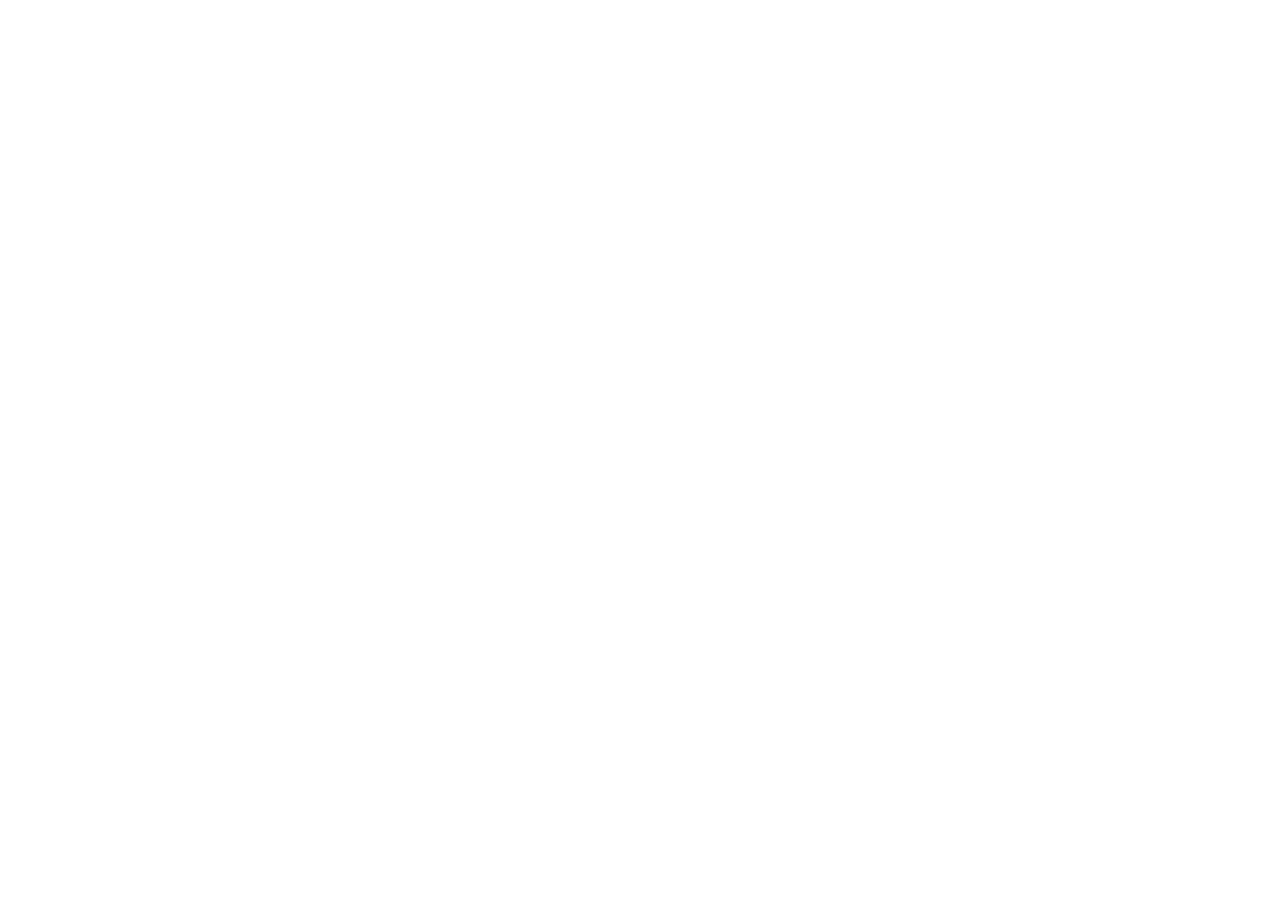
==== about.html @ dff4c0d5 "add initial files" ====
<!DOCTYPE html>
<html lang="en">
<head>
    <meta charset="UTF-8">
    <meta name="viewport" content="width=device-width, initial-scale=1.0">
    <title>Gaddi tribe nuala</title>
    <link rel="stylesheet" href="about.css">
</head>
<body>
    
</body>
</html>
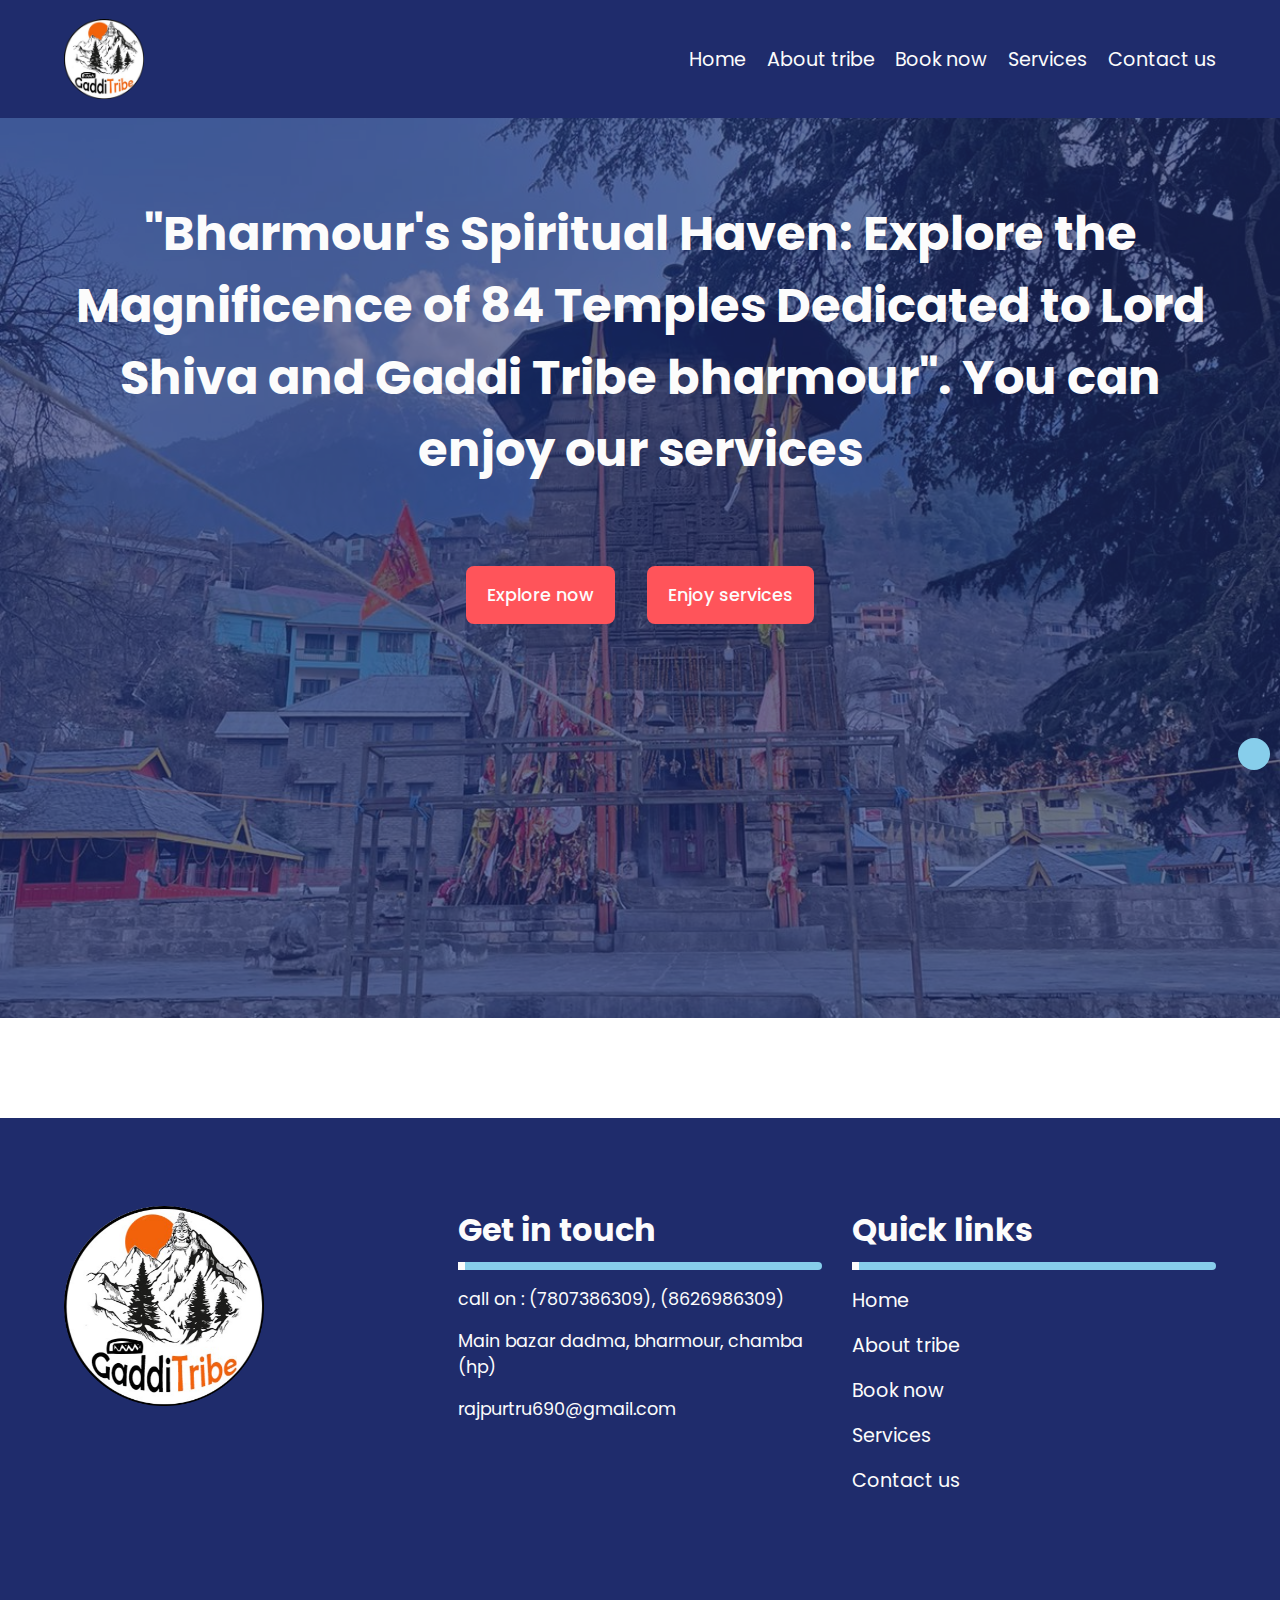
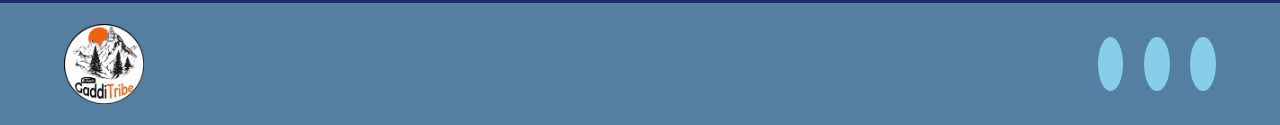
==== commit 1caa4cff: "add new changes" ====
--- a/about.html
+++ b/about.html
@@ -4,9 +4,118 @@
     <meta charset="UTF-8">
     <meta name="viewport" content="width=device-width, initial-scale=1.0">
     <title>Gaddi tribe nuala</title>
-    <link rel="stylesheet" href="about.css">
+    <link rel="stylesheet" href="style.css">
+    <link rel="stylesheet" href="https://cdnjs.cloudflare.com/ajax/libs/font-awesome/6.5.1/css/all.min.css"
+        integrity="sha512-DTOQO9RWCH3ppGqcWaEA1BIZOC6xxalwEsw9c2QQeAIftl+Vegovlnee1c9QX4TctnWMn13TZye+giMm8e2LwA=="
+        crossorigin="anonymous" referrerpolicy="no-referrer" />
 </head>
 <body>
+     <!-- header section start  -->
+     <header class="">
+        <nav class="container">
+            <img src="images/logo/logo bharmouri-modified.png" alt="">
+            <div class="right">
+                <a href="index.html">Home</a>
+                <a href="#gallary">About tribe</a>
+                <a href="#book">Book now</a>
+                <a href="index.html">Services</a>
+                <a href="#contact">Contact us</a>
+                <i class="fa-solid fa-bars"></i>
+
+            </div>
+
+        </nav>
+    </header>
+    <!-- header section end  -->
+    <!-- home section start  -->
+    <section id="home" class="m-bot">
+        <div class="bg">
+
+            <div class="container m-bot">
+                <h1>"Bharmour's Spiritual Haven: Explore the Magnificence of 84 Temples Dedicated to Lord Shiva
+                    and Gaddi Tribe bharmour". You can enjoy our services</h1>
+            </div>
+            <div class="button-sec  container">
+                <a href="about.html" class="btn">Explore now</a>
+                <a href="#book" class="btn">Enjoy services</a>
+            </div>
+
+
+        </div>
+    </section>
+    <!-- home section end  -->
+     <!-- contact us start  -->
+     <footer id="contact">
+        <div class="container foot-sec">
+            <div class="foot-item">
+                <img src="images/logo/logo bharmouri-modified.png" alt="">
+
+
+            </div>
+            <div class="foot-item">
+                <h2>Get in touch</h2>
+                <div class="line">
+                    <div></div>
+                </div>
+                <div class="call-foot">
+                    <div>
+                        <i class="fa-solid fa-phone fa-beat-fade"></i>
+                    </div>
+                    <p>
+                        call on : (7807386309), (8626986309)
+                    </p>
+                </div>
+                <div class="call-foot">
+                    <div>
+                        <i class="fa-solid fa-location-crosshairs"></i>
+
+                    </div>
+                    <p>Main bazar dadma, bharmour, chamba (hp)</p>
+                </div>
+                <div class="call-foot">
+                    <div>
+                        <i class="fa-regular fa-envelope fa-beat-fade"></i>
+
+                    </div>
+                    <p>rajpurtru690@gmail.com</p>
+                </div>
+
+
+            </div>
+            <div class="foot-item">
+                <h2>Quick links</h2>
+                <div class="line">
+                    <div></div>
+                </div>
+                <div class="ancer">
+                    <a href="index.html">Home</a>
+                    <a href="#gallary">About tribe</a>
+                    <a href="#book">Book now</a>
+                    <a href="#service">Services</a>
+                    <a href="#contact">Contact us</a>
+                </div>
+            </div>
+
+        </div>
+        <a href="#home" class="a">
+            <i class="fa-solid fa-arrow-up"></i>
+        </a>
+
+        <div class="link-foot">
+            <div class="links container">
+                <img src="images/logo/logo bharmouri-modified.png" alt="">
+                <div class="right-foot">
+                    <a href=""><i class="fa-brands fa-facebook-f fa-beat"></i></a>
+                    <a href=""><i class="fa-brands fa-whatsapp fa-beat"></i></a>
+                    <a href=""><i class="fa-brands fa-instagram fa-beat"></i></a>
+
+                   
+                </div>
+            </div>
+        </div>
+
+    </footer>
+    <!-- contact us end  -->
     
 </body>
 </html>--- a/style.css
+++ b/style.css
@@ -0,0 +1,487 @@
+@import url('https://fonts.googleapis.com/css2?family=Poppins&display=swap');
+
+/* css reset  */
+* {
+    padding: 0;
+    margin: 0;
+    font-family: poppins;
+    box-sizing: border-box;
+}
+
+:root {
+    --primarycolor: #ff545a;
+    --textcolor: #fcfcfc;
+    --black: #343a3f;
+    --h2size: 4rem;
+    --pcolor: #767f86;
+    --acolor: #859098;
+}
+
+.m-bot {
+    margin-bottom: 100px;
+}
+
+a {
+    text-decoration: none;
+
+}
+
+.container {
+    max-width: 90%;
+    margin: 0px auto;
+
+}
+
+/* home star  */
+#home {
+    height: 100vh;
+    background: url(images/home/7e54ab06-254d-45db-9f99-1e217b40d69f.jpg);
+    background-position: center;
+    background-repeat: no-repeat;
+    background-size: cover;
+
+
+
+
+}
+
+.bg {
+    background-color: rgba(31, 44, 108, 0.65);
+    height: 100%;
+    padding-top: 80px;
+}
+
+/* nav start  */
+header {
+    background-color: rgba(31, 44, 108);
+    padding: 1.2rem 0px;
+    position: sticky;
+    top: 0;
+    z-index: 1;
+
+}
+
+nav {
+    display: flex;
+    justify-content: space-between;
+    flex-wrap: wrap;
+    align-items: center;
+}
+
+nav .right {
+    display: flex;
+    gap: 1.3rem;
+
+}
+
+nav img {
+    max-width: 80px;
+    height: 80px;
+
+
+
+}
+
+
+nav .right a {
+    font-size: 1.2rem;
+    color: var(--textcolor);
+    transition: 0.2s all;
+
+}
+
+nav .right a:hover {
+    color: var(--primarycolor);
+    border-bottom: 3px solid var(--primarycolor);
+    padding-bottom: 0.3rem;
+
+}
+
+.right i {
+    font-size: 1.5rem;
+    display: none;
+    color: var(--textcolor);
+
+}
+
+
+/* nav end  */
+.bg h1 {
+    font-size: 3rem;
+    text-align: center;
+    color: var(--textcolor);
+    transition: all 0.3s;
+
+}
+
+.bg h1:hover {
+    color: #ff545a;
+
+}
+
+.button-sec {
+    display: flex;
+    flex-wrap: wrap;
+    gap: 2rem;
+    justify-content: center;
+    margin-top: 80px;
+}
+
+.btn {
+    padding: 1rem 1.3rem;
+    background-color: var(--primarycolor);
+    color: var(--textcolor);
+    font-size: 1.1rem;
+    font-weight: 500;
+    text-align: center;
+    border: none;
+    border-radius: 8px;
+    transition: all 0.2s;
+}
+
+.btn:hover {
+    transform: scale(1.01);
+}
+
+
+/* home end  */
+
+/* service section start  */
+
+#service h2 {
+    text-align: center;
+    padding: 0px 1.3rem;
+    font-size: 2.5rem;
+
+
+}
+
+#service .service-sec {
+    display: flex;
+    flex-wrap: wrap;
+    gap: 2rem;
+}
+
+.service-sec .service-item {
+    background-color: rgb(240, 255, 255, 0.8);
+    padding: 2rem 1.2rem;
+    border: none;
+    border-radius: 8px;
+    flex-basis: 320px;
+    flex-grow: 1;
+    transition: all 0.3s;
+}
+
+.service-sec .service-item:hover {
+    transform: scale(1.01);
+}
+
+.service-item img {
+    height: 80px;
+    width: 80px;
+    margin-bottom: 0.8rem;
+    border-radius: 50%;
+}
+
+.service-item h3 {
+    font-size: 1.4rem;
+    margin-bottom: 0.8rem;
+
+}
+
+.service-item p {
+    margin-bottom: 2.2rem;
+}
+
+/* service end  */
+
+/* book now section start  */
+#book {
+    margin-top: 100px;
+
+
+}
+
+#book h2 {
+    text-align: center;
+    font-size: 2.5rem;
+    padding: 0rem 1.3rem;
+}
+
+.book-section {
+    display: flex;
+    flex-wrap: wrap;
+    gap: 2rem;
+}
+
+.book-section .book-item {
+    padding: 2rem 1rem;
+    background-color: rgb(240, 255, 255, 0.8);
+    flex-basis: 320px;
+    flex-grow: 1;
+    border: none;
+    border-radius: 8px;
+}
+
+
+.book-section .book-item video {
+    border-radius: 10px;
+    width: 100%;
+    height: 300px;
+    margin-bottom: 1rem;
+    background-color: rgb(255, 84, 90, 0.8);
+}
+
+.book-item h3 {
+    font-size: 1.5rem;
+    margin-bottom: 1rem;
+
+}
+
+.book-item .call {
+    margin-bottom: 1rem;
+}
+
+.book-item .p {
+    font-size: 1.2rem;
+    color: black;
+}
+
+.book-item i {
+    font-size: 1.2rem;
+    color: var(--primarycolor);
+    padding-right: 0.7rem;
+}
+
+.book-item .m-top {
+    margin-top: 2.3rem;
+}
+
+/* book now section end  */
+/* reach section start  */
+.reach-about{
+    margin-bottom: 100px;
+}
+.reach-about h2{
+    text-align: center;
+    font-size: 2.5rem;
+    margin-bottom: 2rem;
+}
+.reach-about div {
+    display: flex;
+    justify-content: center;
+}
+/* end -----  */
+
+/* contact us start  */
+#contact {
+    background-color: rgba(31, 44, 108);
+    padding: 5rem 0rem 0rem 0rem;
+}
+
+.foot-sec {
+    display: flex;
+    flex-wrap: wrap;
+    gap: 30px;
+    
+}
+
+.foot-sec .foot-item {
+    padding: 0.5rem 0rem;
+    flex-basis: 300px;
+    flex-grow: 1;
+}
+
+.foot-item h2 {
+    font-size: 2rem;
+    color: var(--textcolor);
+    padding-bottom: 0.5rem;
+}
+
+.foot-item img {
+    width: 200px;
+    height: 200px;
+
+}
+
+.foot-item .line {
+    width: 100%;
+    height: 8px;
+    background-color: skyblue;
+    border: none;
+    border-radius: 10px;
+    position: relative;
+    margin-bottom: 1rem;
+}
+
+.foot-item .line div {
+    width: 2%;
+    height: 100%;
+    background-color: var(--textcolor);
+    position: absolute;
+    animation: dot 3s infinite alternate-reverse;
+
+}
+
+@keyframes dot {
+
+    from {
+        left: 0;
+        top: 0;
+    }
+
+    to {
+        left: 98%;
+        top: 0;
+    }
+
+}
+
+.call-foot {
+    margin-bottom: 1rem;
+    color: var(--textcolor);
+    font-size: 1.1rem;
+}
+
+.call-foot i {
+    color: skyblue;
+    font-size: 1.4rem;
+}
+
+.foot-item .ancer{
+display: flex;
+flex-direction: column;
+gap: 1rem;
+
+}
+.ancer a{
+color: var(--textcolor);
+font-size: 1.2rem;
+}
+footer .a > i{
+    font-size: 1.2rem;
+    background-color: skyblue;
+    border: none;
+    border-radius: 50%;
+    padding: 1rem 1rem;
+    color: white;
+    position:fixed;
+    bottom: 130px;
+    right: 10px;
+
+}
+footer .link-foot{
+    background-color: #557fa1;
+    padding: 1.3rem 0rem;
+    margin-top: 100px;
+
+}
+footer .links{
+    display: flex;
+    flex-wrap: wrap;
+    justify-content: space-between;
+    align-items: center;
+}
+.links img{
+    height: 80px;
+    width: 80px;
+
+}
+.links .right-foot{
+    display: flex;
+    flex-wrap: wrap;
+    gap: 1.3rem;
+}
+.links .right-foot i{
+    color:var(--textcolor);
+    background-color: skyblue;
+    border: none;
+    font-size: 1.3rem;
+    border-radius: 50%;
+    padding: 0.8rem 0.8rem;
+}
+
+
+/* contact us end  */
+
+
+/* tab styling start  */
+@media screen and (max-width:770px) {
+    .right .fa-bars {
+        display: block;
+        font-size: 2.2rem;
+    }
+
+    nav a {
+        display: none;
+    }
+
+    .bg h1 {
+        font-size: 1.1rem;
+        text-align: center;
+        color: var(--textcolor);
+        transition: all 0.3s;
+
+    }
+
+    .m-bot {
+        margin-bottom: 60px;
+    }
+
+    #home {
+        height: 90vh;
+
+    }
+    .reach-about{
+        margin-bottom: 60px;
+    }
+    .reach-about h2{
+        text-align: left;
+
+    }
+  
+
+}
+
+/* tab styling end  */
+/* phone styling start  */
+@media screen and (max-width:576px) {
+    .container {
+        max-width: 100%;
+        padding: 0px 1.2rem;
+
+    }
+
+    .bg h1 {
+        text-align: left;
+    }
+
+    .button-sec {
+        justify-content: flex-start;
+    }
+
+    .btn {
+        width: 100%;
+    }
+
+    #service h2 {
+        text-align: left;
+    }
+
+    #book {
+        margin-top: 60px;
+    }
+
+    #book h2 {
+        text-align: left;
+    }
+    .links img{
+        margin-bottom: 30px;
+    }
+
+
+
+
+}
+
+/* phone styling end  */